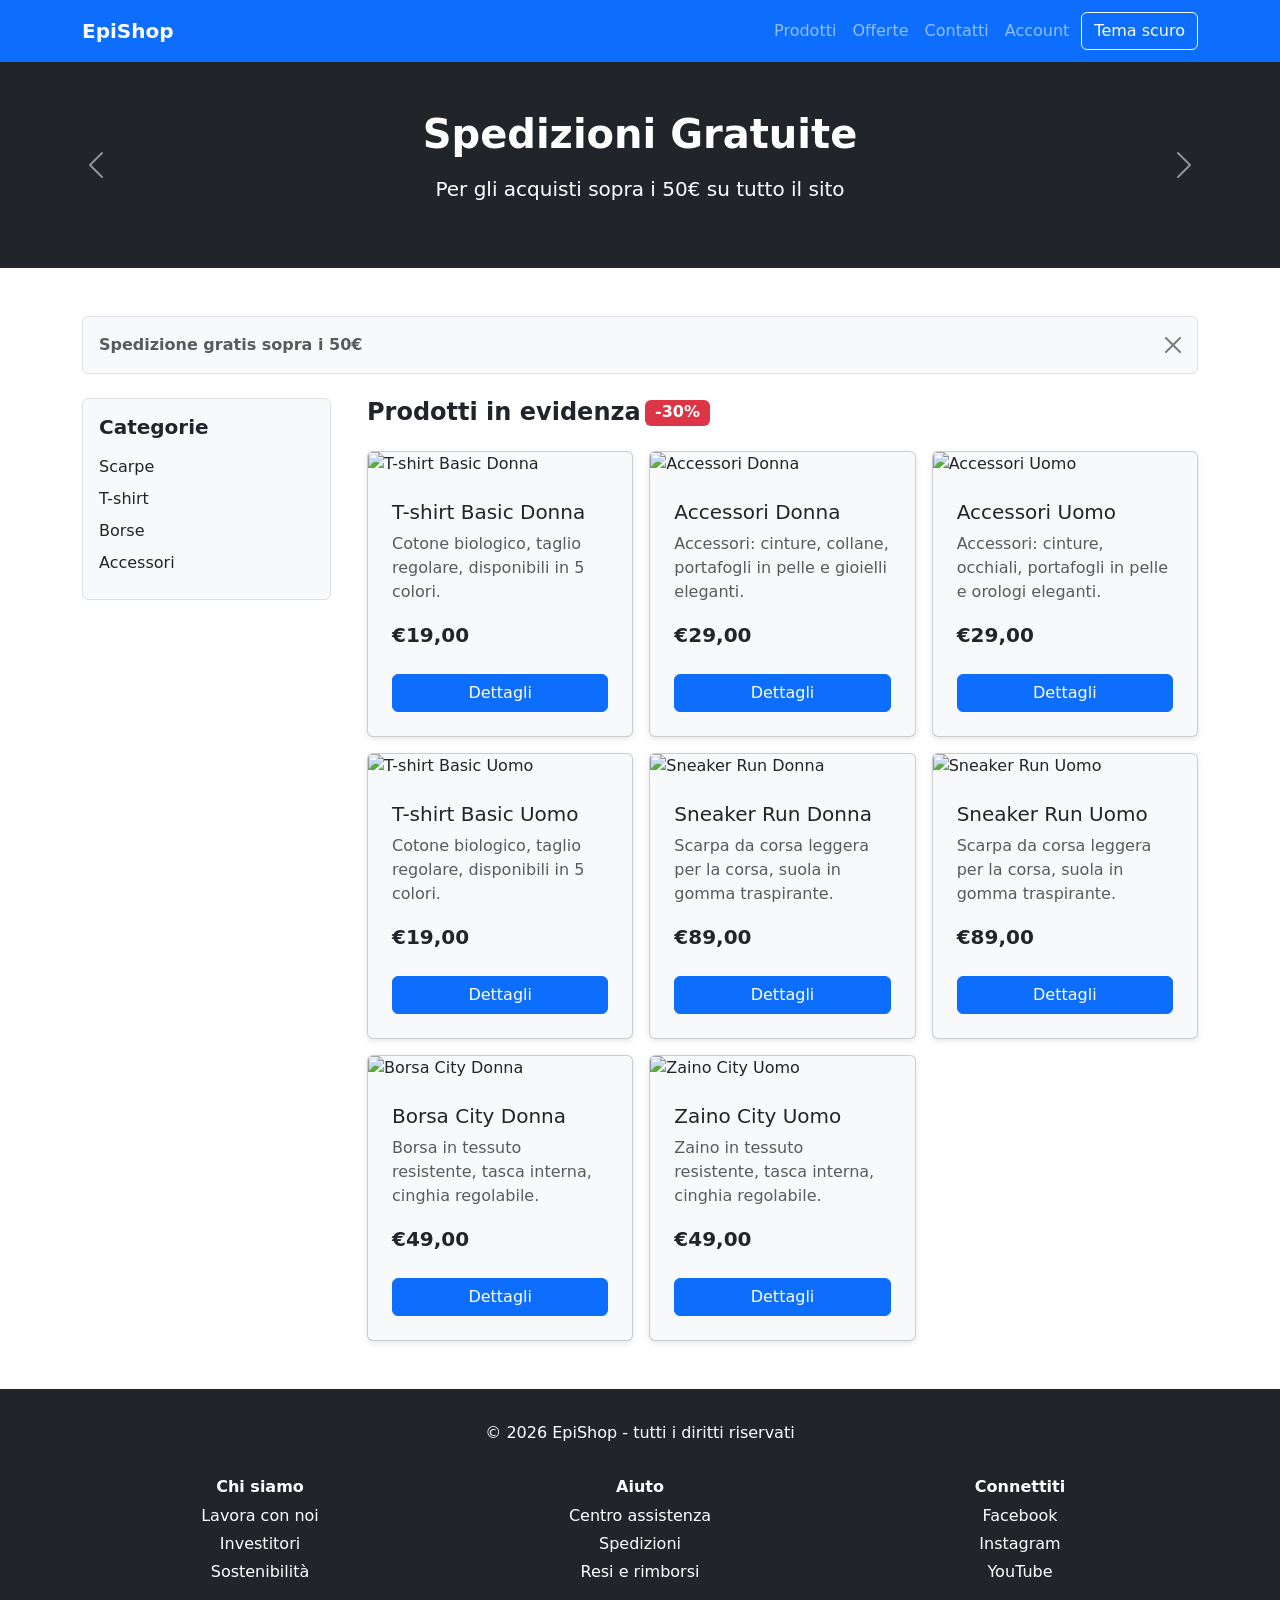
==== index.html @ 9d6c3958 "Add files via upload" ====
<!DOCTYPE html>
<html lang="it">

<head>
  <meta charset="UTF-8">
  <meta name="viewport" content="width=device-width, initial-scale=1.0">
  <title>EpiShop — E-commerce</title>
  <link href="https://cdn.jsdelivr.net/npm/bootstrap@5.3.8/dist/css/bootstrap.min.css" rel="stylesheet"
    integrity="sha384-sRIl4kxILFvY47J16cr9ZwB07vP4J8+LH7qKQnuqkuIAvNWLzeN8tE5YBujZqJLB" crossorigin="anonymous" />
  <link rel="stylesheet" href="assets/css/style.css">
</head>

<body>
  <header class="d-flex flex-column bg-primary position-sticky top-0 z-3">
    <nav class="container navbar navbar-expand-lg" data-bs-theme="dark">
      <div class="container-fluid">
        <a class="navbar-brand fw-bold" href="index.html">EpiShop</a>
        <button class="navbar-toggler" type="button" data-bs-toggle="collapse" data-bs-target="#navLinkBar">
          <span class="navbar-toggler-icon"></span>
        </button>
        <div class="collapse navbar-collapse justify-content-end" id="navLinkBar">
          <ul class="navbar-nav">
            <li class="nav-item">
              <a class="nav-link text-start" href="#">Prodotti</a>
            </li>
            <li class="nav-item">
              <a class="nav-link text-start" href="#">Offerte</a>
            </li>
            <li class="nav-item">
              <a class="nav-link text-start" href="#">Contatti</a>
            </li>
            <li class="nav-item">
              <a class="nav-link text-start" href="#">Account</a>
            </li>
          </ul>
          <button id="toggle-tema" type="button" class="btn btn-outline-light ms-md-1 my-1">Tema scuro</button>
        </div>
      </div>
    </nav>
  </header>

  <section id="carouselExample" class="carousel slide carousel-light" data-bs-ride="carousel" data-bs-interval="4000">
    <div class="carousel-inner"></div>
    <button class="carousel-control-prev" type="button" data-bs-target="#carouselExample" data-bs-slide="prev">
      <span class="carousel-control-prev-icon"></span>
      <span class="visually-hidden">Previous</span>
    </button>
    <button class="carousel-control-next" type="button" data-bs-target="#carouselExample" data-bs-slide="next">
      <span class="carousel-control-next-icon"></span>
      <span class="visually-hidden">Next</span>
    </button>
  </section>

  <main class="container my-5">
    <div
      class="alert bg-light alert-dismissible mb-4 border d-flex flex-row justify-content-between align-items-center">
      <span class="alert-info fs-6 text-muted fw-bold">Spedizione gratis sopra i 50€</span>
      <button class="btn-close" data-bs-dismiss="alert"></button>
    </div>
    <div class="row">
      <aside class="col-lg-3 d-none d-lg-block pe-4">
        <div class="category-container bg-light p-3 rounded border">
          <h3 class="fs-5 fw-bold mb-3">Categorie</h3>
          <p class="category m-0 mb-2">Scarpe</p>
          <p class="category m-0 mb-2">T-shirt</p>
          <p class="category m-0 mb-2">Borse</p>
          <p class="category m-0 mb-2">Accessori</p>
        </div>
      </aside>
      <section class="col-12 col-lg-9">
        <div class="row">
          <h2 class="fs-4 fw-bold mb-4 text-center text-lg-start">Prodotti in evidenza<span
              class="badge align-middle bg-danger fs-6 text-white ms-1 pt-1">-30%</span></h2>
        </div>
        <div id="products" class="row g-3"></div>
      </section>
    </div>
  </main>

  <div id="myModal" class="modal fade" tabindex="-1">
    <div class="modal-dialog">
      <div class="modal-content">
        <div class="modal-header">
          <h5 class="modal-title"></h5>
          <button type="button" class="btn-close" data-bs-dismiss="modal"></button>
        </div>
        <div class="modal-body">
          <img class="modal-img card-img-top mb-3" />
          <p class="modal-info card-text text-muted mb-2"></p>
          <p class="modal-price card-text fs-5 mb-0 fw-bold"></p>
        </div>
        <div class="modal-footer">
          <button type="button" class="btn btn-secondary" data-bs-dismiss="modal">Chiudi</button>
          <button type="button" class="btn btn-success">Aggiungi al carrello</button>
        </div>
      </div>
    </div>
  </div>

  <footer class="bg-dark text-white py-3 position-relative bottom-0 w-100">
    <div class="container d-flex flex-column justify-content-center">
      <div class="text-center my-3">
        <p class="m-0">© 2026 EpiShop - tutti i diritti riservati</p>
      </div>
      <div class="row justify-content-between text-center">
        <div class="col-md-4 d-flex flex-column my-3 align-items-center">
          <h4 class="fs-6 fw-bold mb-2">Chi siamo</h4>
          <a href="#" class="footer-link text-white mb-1">Lavora con noi</a>
          <a href="#" class="footer-link text-white mb-1">Investitori</a>
          <a href="#" class="footer-link text-white mb-1">Sostenibilità</a>
        </div>
        <div class="col-md-4 d-flex flex-column my-3 align-items-center">
          <h4 class="fs-6 fw-bold mb-2">Aiuto</h4>
          <a href="#" class="footer-link text-white mb-1">Centro assistenza</a>
          <a href="#" class="footer-link text-white mb-1">Spedizioni</a>
          <a href="#" class="footer-link text-white mb-1">Resi e rimborsi</a>
        </div>
        <div class="col-md-4 d-flex flex-column my-3 align-items-center">
          <h4 class="fs-6 fw-bold mb-2">Connettiti</h4>
          <a href="#" class="footer-link text-white mb-1">Facebook</a>
          <a href="#" class="footer-link text-white mb-1">Instagram</a>
          <a href="#" class="footer-link text-white mb-1">YouTube</a>
        </div>
      </div>
    </div>
  </footer>

  <script src="https://cdn.jsdelivr.net/npm/@popperjs/core@2.11.8/dist/umd/popper.min.js"
    integrity="sha384-I7E8VVD/ismYTF4hNIPjVp/Zjvgyol6VFvRkX/vR+Vc4jQkC+hVqc2pM8ODewa9r"
    crossorigin="anonymous"></script>
  <script src="https://cdn.jsdelivr.net/npm/bootstrap@5.3.8/dist/js/bootstrap.min.js"
    integrity="sha384-G/EV+4j2dNv+tEPo3++6LCgdCROaejBqfUeNjuKAiuXbjrxilcCdDz6ZAVfHWe1Y"
    crossorigin="anonymous"></script>
  <script src="assets/js/script.js"></script>
</body>

</html>
---- assets/css/style.css ----
body.dark {
    background-color: #1a1a1a !important;
    color: #ffffff !important;
}

body.dark header {
    background-color: #212529 !important;
}

body.dark .card,
body.dark .modal-content {
    background-color: #2c2c2c !important;
    border-color: #cccccc !important;
    color: #ffffff !important;
}

body.dark .category-container,
body.dark .alert {
    background-color: #2c2c2c !important;
    border-color: #cccccc !important;
}

body.dark .alert-info,
body.dark .card-info,
body.dark .modal-info,
body.dark .category {
    color: #cccccc !important;
}

body.dark .modal-title,
body.dark .modal-price {
    color: #ffffff !important;
}

body.dark .dettagli {
    background-color: #212529 !important;
    border-color: #292929 !important;
}

body.dark .dettagli:hover {
    background-color: #1b1e22 !important;
}

body.dark .btn-close {
    filter: invert(1) !important;
}

@keyframes fade-in {
    from {
        opacity: 0;
        transform: translateY(12px);
    }

    to {
        opacity: 1;
        transform: translateY(0);
    }
}

header {
    transition:
        background-color 200ms ease-out,
}

.nav-link:hover {
    color: #ffffff;
}

.alert,
.dettagli {
    transition:
        background-color 200ms ease-out,
        border-color 200ms ease-out;
}

.category-container {
    transition:
        background-color 100ms ease-out,
        border-color 100ms ease-out;
}

.category {
    cursor: default;
}

article {
    animation: fade-in 600ms ease-out;
}

.card {
    box-shadow: 0 2px 6px rgba(0, 0, 0, 0.1);
    transition:
        box-shadow 200ms ease-out,
        transform 200ms ease-out,
        background-color 200ms ease-out,
        border-color 200ms ease-out,
        color 200ms ease-out;
}

#products article:nth-of-type(1) {
    animation-delay: 60ms;
}

#products article:nth-of-type(2) {
    animation-delay: 120ms;
}

#products article:nth-of-type(3) {
    animation-delay: 180ms;
}

#products article:nth-of-type(4) {
    animation-delay: 240ms;
}

#products article:nth-of-type(5) {
    animation-delay: 300ms;
}

#products article:nth-of-type(6) {
    animation-delay: 360ms;
}

#products article:nth-of-type(7) {
    animation-delay: 420ms;
}

#products article:nth-of-type(8) {
    animation-delay: 480ms;
}

.card:hover {
    box-shadow: 0 8px 24px rgba(0, 0, 0, 0.2);
    transform: translateY(-3px);
}

.footer-link {
    text-decoration: none;
}

.footer-link:hover {
    text-decoration: underline;
    text-decoration-color: #ffffff;
}

@media screen and (min-width: 768px) {
    .card-body {
        padding: 24px;
    }
}
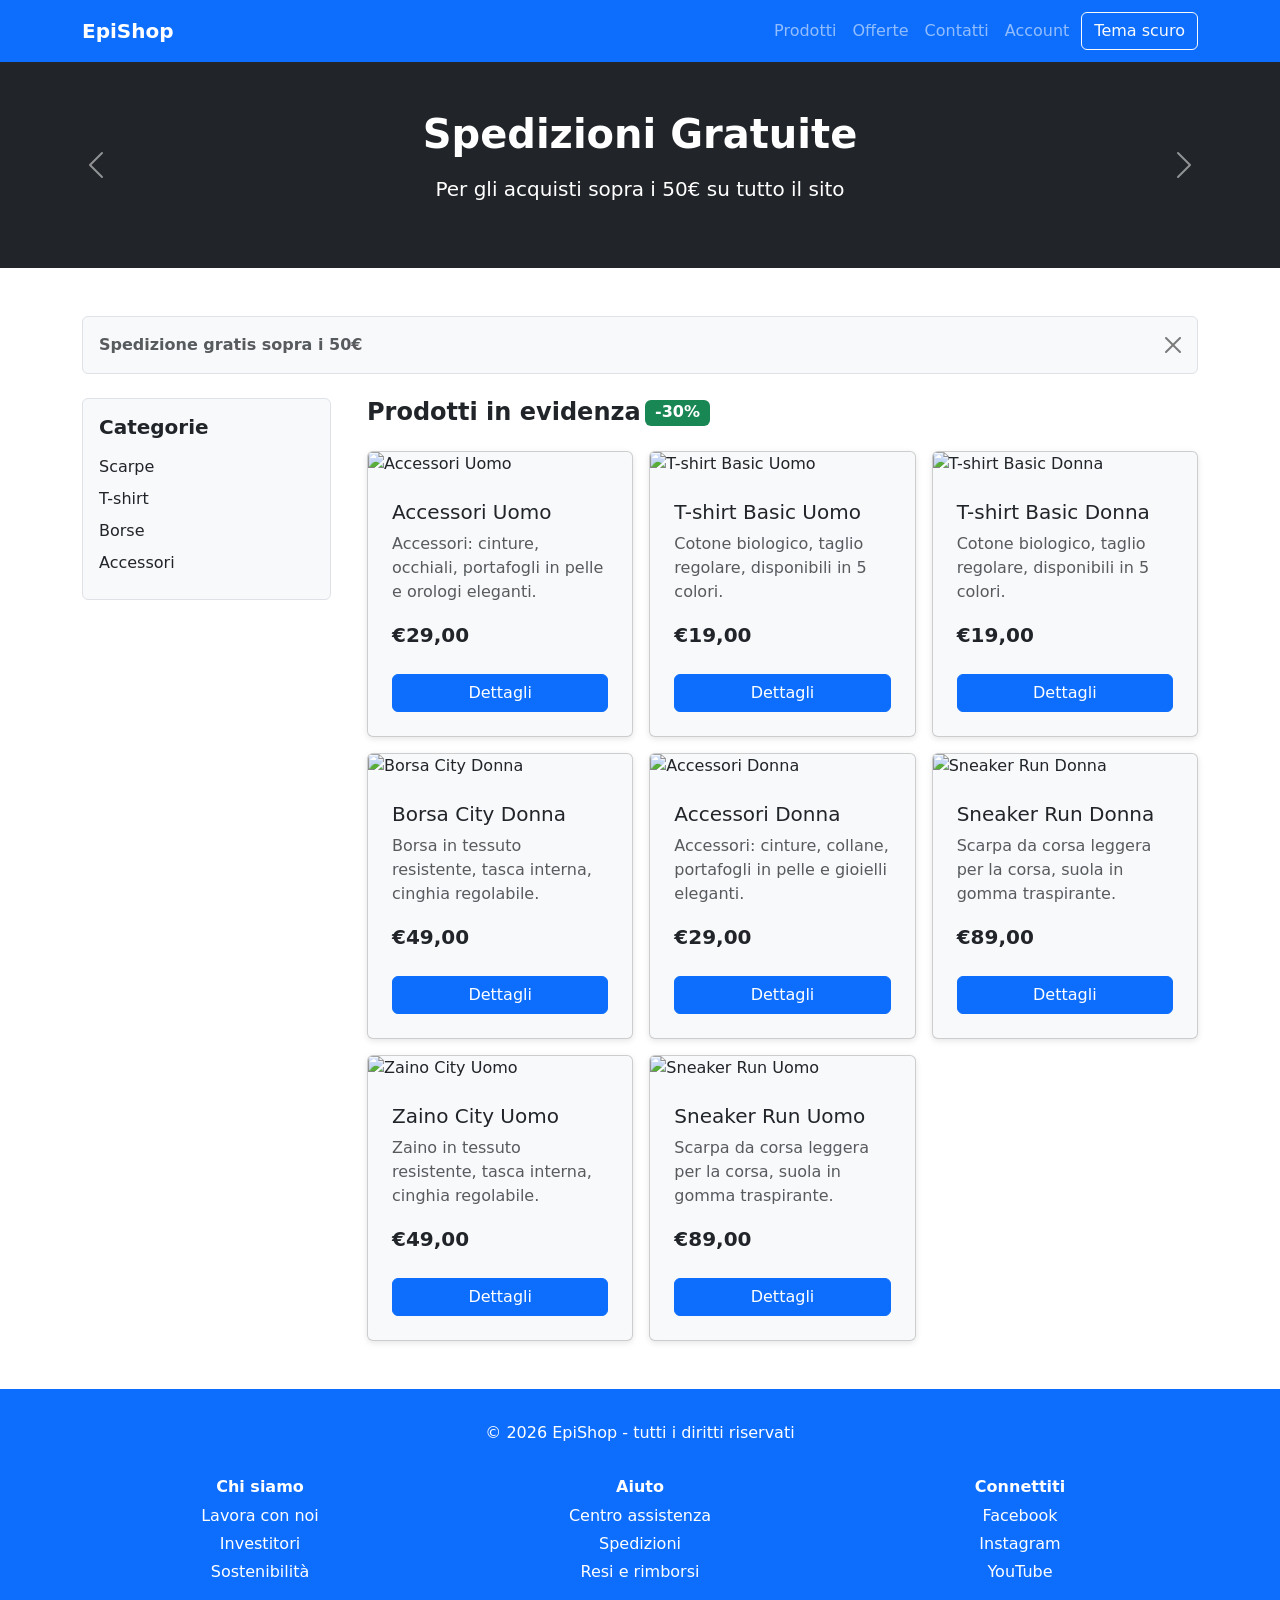
==== commit c37d57a6: "Add files via upload" ====
--- a/index.html
+++ b/index.html
@@ -70,7 +70,7 @@
       <section class="col-12 col-lg-9">
         <div class="row">
           <h2 class="fs-4 fw-bold mb-4 text-center text-lg-start">Prodotti in evidenza<span
-              class="badge align-middle bg-danger fs-6 text-white ms-1 pt-1">-30%</span></h2>
+              class="badge align-middle bg-success fs-6 text-white ms-1 pt-1">-30%</span></h2>
         </div>
         <div id="products" class="row g-3"></div>
       </section>
@@ -97,7 +97,7 @@
     </div>
   </div>
 
-  <footer class="bg-dark text-white py-3 position-relative bottom-0 w-100">
+  <footer class="bg-primary text-white py-3 position-relative bottom-0 w-100">
     <div class="container d-flex flex-column justify-content-center">
       <div class="text-center my-3">
         <p class="m-0">© 2026 EpiShop - tutti i diritti riservati</p>
--- a/assets/css/style.css
+++ b/assets/css/style.css
@@ -3,7 +3,8 @@
     color: #ffffff !important;
 }
 
-body.dark header {
+body.dark header,
+body.dark footer {
     background-color: #212529 !important;
 }
 
@@ -57,17 +58,11 @@
     }
 }
 
-header {
-    transition:
-        background-color 200ms ease-out,
-}
-
 .nav-link:hover {
     color: #ffffff;
 }
 
-.alert,
-.dettagli {
+.alert {
     transition:
         background-color 200ms ease-out,
         border-color 200ms ease-out;
@@ -95,6 +90,11 @@
         background-color 200ms ease-out,
         border-color 200ms ease-out,
         color 200ms ease-out;
+}
+
+.dettagli {
+    transition:
+        background-color 200ms ease-out,
 }
 
 #products article:nth-of-type(1) {
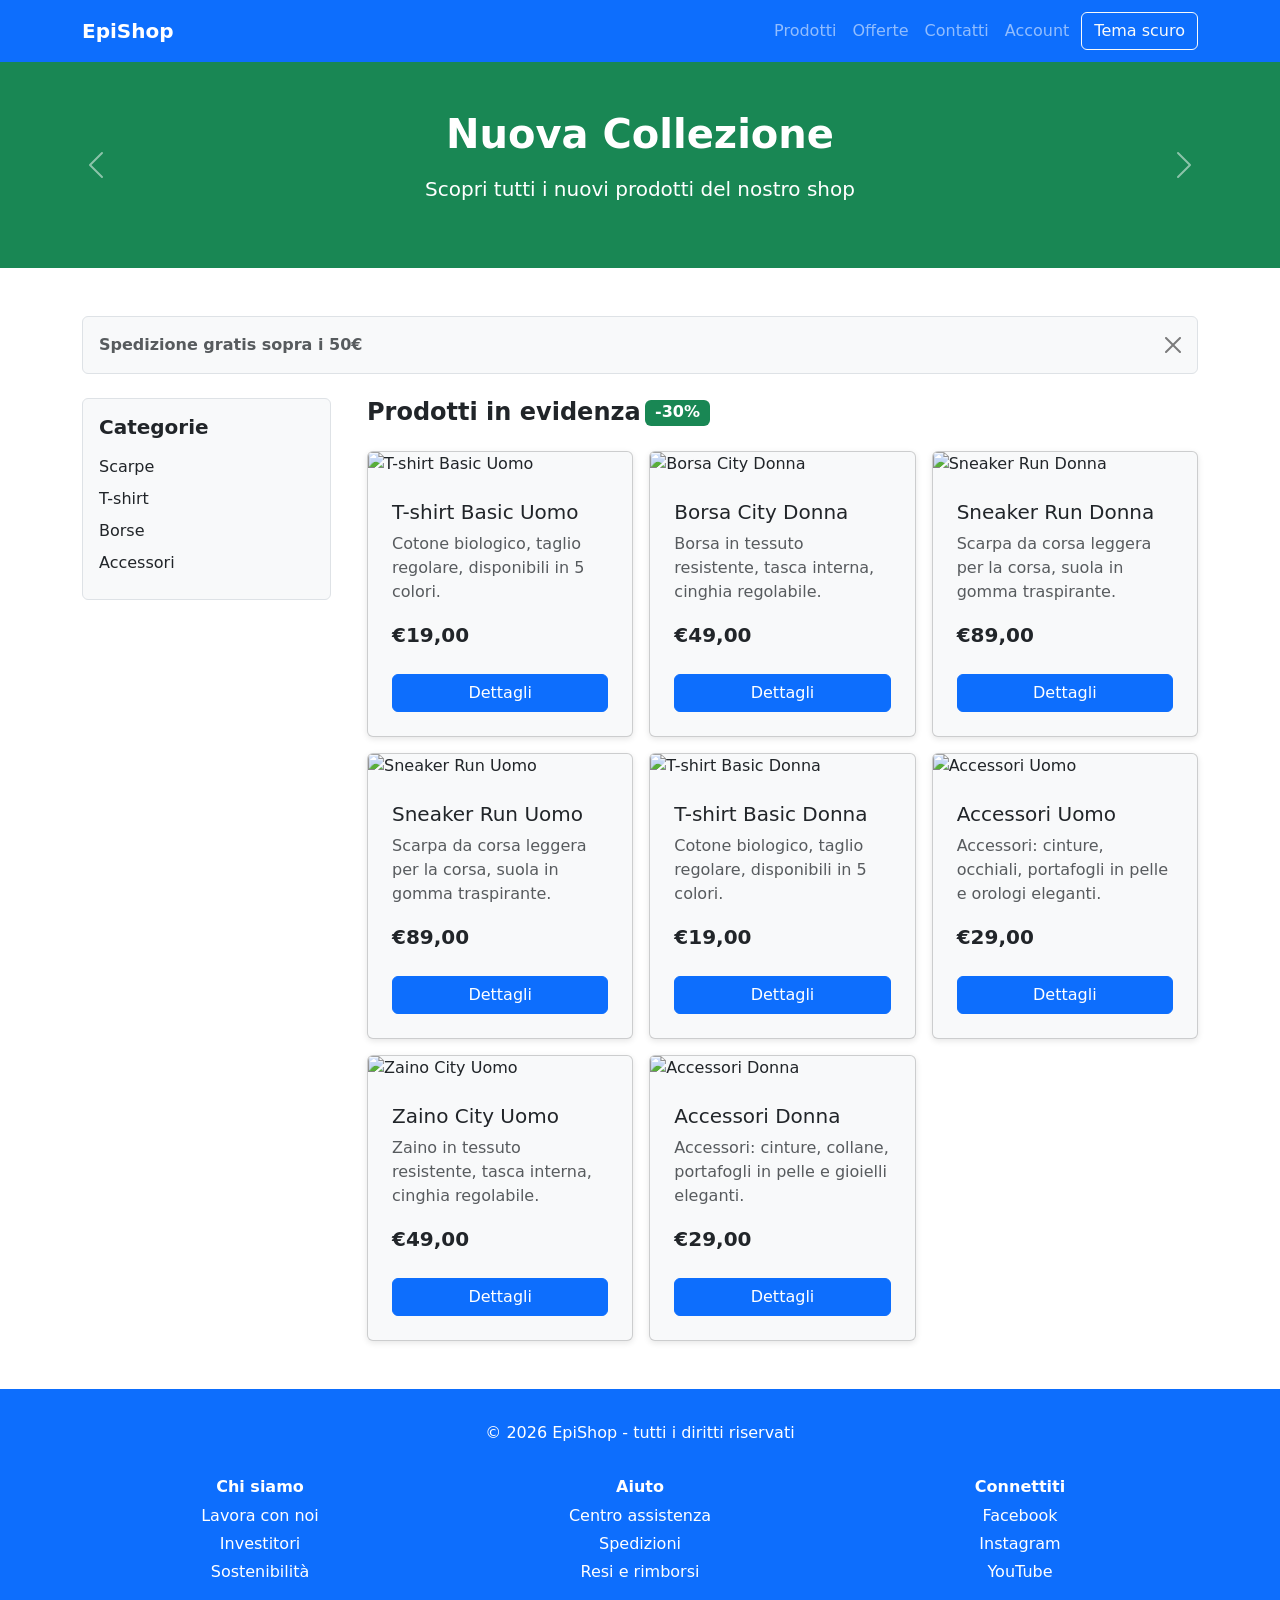
==== commit 7de12b00: "Add files via upload" ====
--- a/index.html
+++ b/index.html
@@ -90,7 +90,6 @@
           <p class="modal-price card-text fs-5 mb-0 fw-bold"></p>
         </div>
         <div class="modal-footer">
-          <button type="button" class="btn btn-secondary" data-bs-dismiss="modal">Chiudi</button>
           <button type="button" class="btn btn-success">Aggiungi al carrello</button>
         </div>
       </div>
--- a/assets/css/style.css
+++ b/assets/css/style.css
@@ -66,6 +66,10 @@
     transition:
         background-color 200ms ease-out,
         border-color 200ms ease-out;
+}
+
+.btn-close:focus {
+    box-shadow: none;
 }
 
 .category-container {
